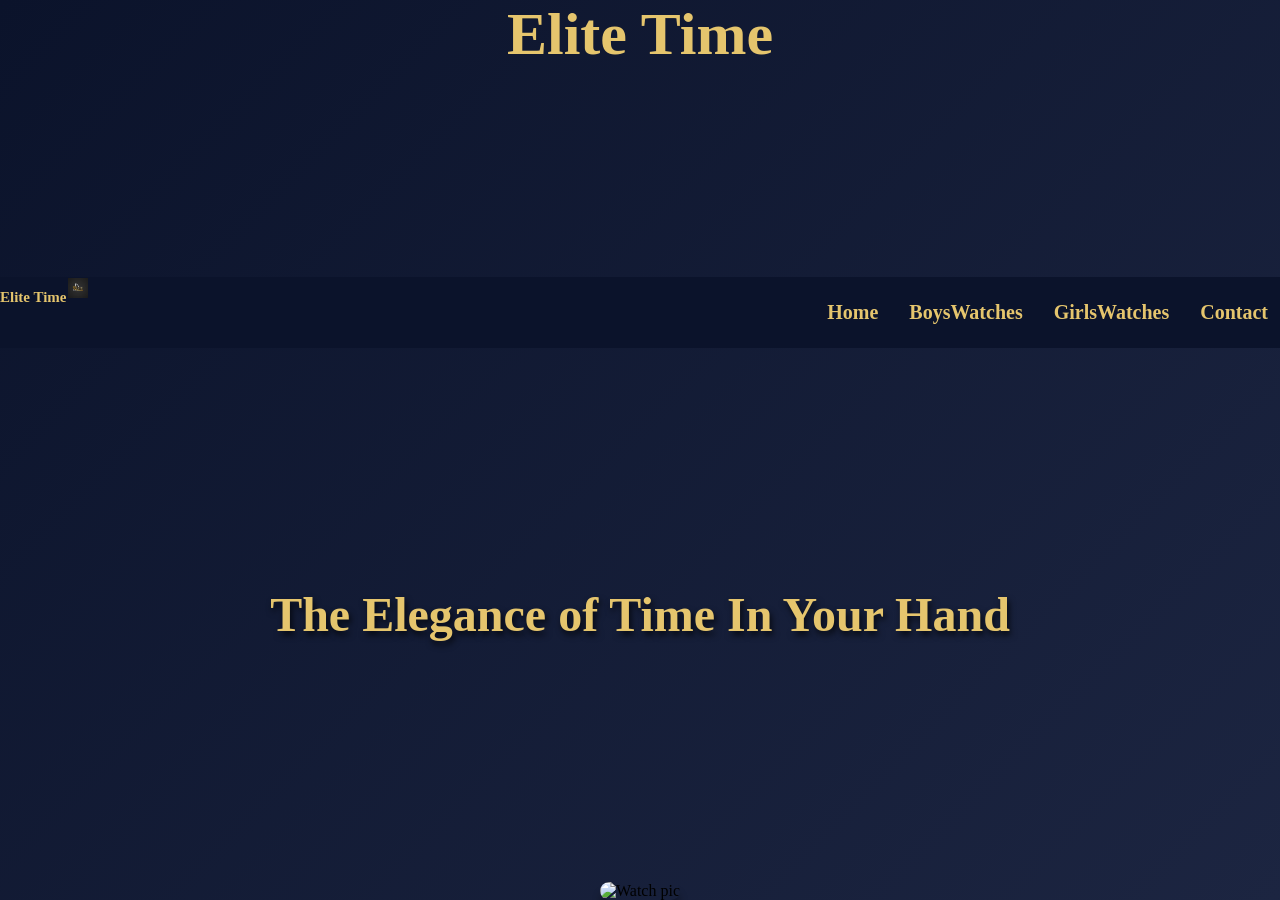
==== index.html @ 12c21394 "change in media" ====
<!DOCTYPE html>
<html lang="en">

<head>
    <meta charset="UTF-8">
    <meta name="viewport" content="width=device-width, initial-scale=1.0">
    <title>Elite Time</title>
    <style>
        body {
            /* overflow: hidden; */
            margin: 0;
            padding: 0;

        }


        .Hero-section {
            width: 100%;
            background: linear-gradient(135deg, #0b132b 0%, #1c2541 100%);
            display: flex;
            flex-direction: column;
            align-items: center;
            justify-content: space-between;
            min-height: 100vh;
        }

        .logo {
            font-size: 60px;
            font-weight: bold;
            color: #e5c56d;
        }

        .image-con img {
            width: 100%;
            max-width: 500px;
            border-radius: 15px;
            box-shadow: 0 10px 8px rgba(0, 0, 0, 0.3);
        }

        .nav-menu ul {

            border-radius: 10px;
            display: flex;
            flex-direction: row;
            list-style: none;
            gap: 7px;
            padding-left: 0;
        }

        .nav-menu ul li a {
            display: inline-block;
            padding: 8px 12px;

            color: #e5c56d;

            text-decoration: none;
            font-weight: bold;
            font-size: 20px;

            transition: all 0.3s ease;
        }

        .nav-menu ul li a:hover {
            background-color: #e5c56d;
            color: #0b132b;
            box-shadow: 0 6px 15px rgba(229, 197, 109, 0.4);
            border-radius: 12px;
        }

        .header-nav {
            width: 100%;
            background-color: #0b132b;
            display: flex;
            justify-content: center;
            padding: 0;
        }

        .header-nav img {
            width: 20px;
            height: 20px;
            margin: 1px;
        }

        .nav-menu {

            margin-left: auto
        }

        h2 {
            color: #e5c56d;
            font-size: 15px;
        }

        .hero-text h1 {
            font-size: 48px;
            font-weight: bold;
            text-shadow: 2px 4px 6px rgba(0, 0, 0, 0.7);
            color: #e5c56d !important;
        }

        @media (max-width: 768px) {

            .nav-menu ul li a {
                display: flex;
                flex-direction: column;
                align-items: center;
                padding: 10px 0;
                font-size: 10px;
                text-align: center;
                margin: 0 10px;
                width: 80%;
            
            }

            .hero-image-con img {
                width: 100%;
            }

            .Hero-section {
                flex-direction: column;
                text-align: center;
                gap: 30px;

                .hero-section h1 {
                    font-size: 32px;
                }
            }
        }
    </style>
</head>

<body>
    <div class="Hero-section">

        <div class="logo">
            Elite Time
        </div>
        <div class="header-nav">
            <h2>Elite Time</h2>
            <img src="img.png.jpg" alt="Elite logo">
            <diV class="nav-menu nav-links">
                <ul>
                    <li> <a href="#">Home</a></li>
                    <li><a href="#">BoysWatches</a></li>
                    <li><a href="#">GirlsWatches</a></li>
                    <li><a href="#">Contact</a></li>
                </ul>
            </diV>
        </div>
        <div class="hero-text">
            <h1>The Elegance of Time In Your Hand</h1>
        </div>
        <div class="image-con">
            <img src="https://images.pexels.com/photos/10343908/pexels-photo-10343908.jpeg" alt="Watch pic">
        </div>
    </div>

</body>

</html>
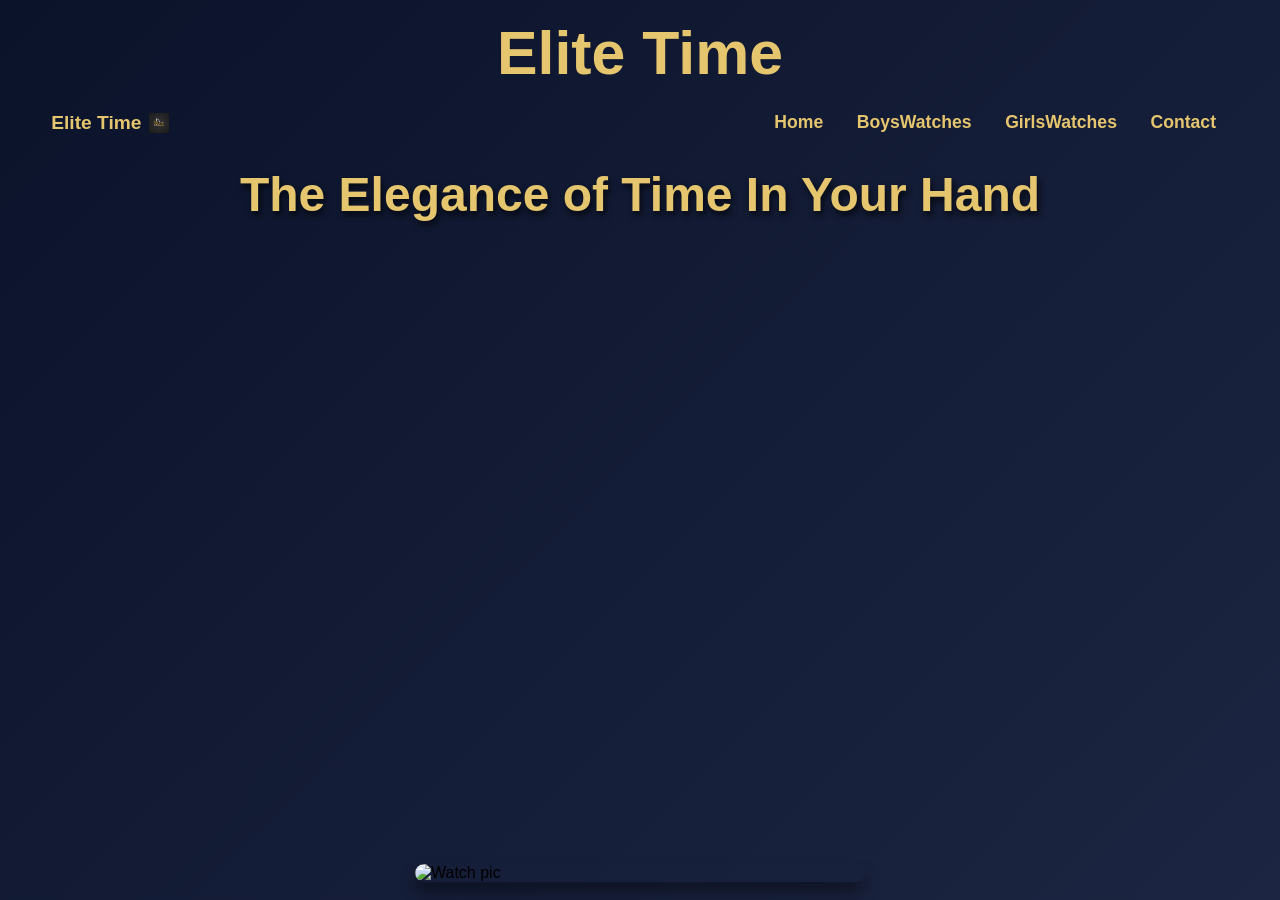
==== commit aeda02d4: "big change" ====
--- a/index.html
+++ b/index.html
@@ -6,124 +6,135 @@
     <meta name="viewport" content="width=device-width, initial-scale=1.0">
     <title>Elite Time</title>
     <style>
+        * {
+            box-sizing: border-box;
+        }
+
         body {
-            /* overflow: hidden; */
             margin: 0;
             padding: 0;
-
+            font-family: Arial, sans-serif;
+            background-color: #0b132b;
         }
-
 
         .Hero-section {
             width: 100%;
+            min-height: 100vh;
             background: linear-gradient(135deg, #0b132b 0%, #1c2541 100%);
             display: flex;
             flex-direction: column;
             align-items: center;
             justify-content: space-between;
-            min-height: 100vh;
+            padding: 2vh 4vw;
+            box-sizing: border-box;
         }
 
         .logo {
-            font-size: 60px;
+            font-size: clamp(2rem, 6vw, 3.8rem);
             font-weight: bold;
             color: #e5c56d;
+            text-align: center;
+            margin-bottom: 1vh;
         }
 
-        .image-con img {
+        .header-nav {
             width: 100%;
-            max-width: 500px;
-            border-radius: 15px;
-            box-shadow: 0 10px 8px rgba(0, 0, 0, 0.3);
+            max-width: 1200px;
+            background-color: transparent;
+            display: flex;
+            align-items: center;
+            justify-content: space-between;
+            flex-wrap: wrap;
+            gap: 10px;
+            padding: 1vh 0;
+        }
+
+        .header-nav-left {
+            display: flex;
+            align-items: center;
+            gap: 8px;
+        }
+
+        .header-nav h2 {
+            color: #e5c56d;
+            font-size: clamp(1rem, 3vw, 1.2rem);
+            margin: 0;
+        }
+
+        .header-nav img {
+            width: 20px;
+            height: 20px;
         }
 
         .nav-menu ul {
-
-            border-radius: 10px;
             display: flex;
             flex-direction: row;
+            flex-wrap: wrap;
             list-style: none;
-            gap: 7px;
-            padding-left: 0;
+            gap: 0.5rem;
+            padding: 0;
+            margin: 0;
+            justify-content: center;
         }
 
         .nav-menu ul li a {
             display: inline-block;
-            padding: 8px 12px;
-
+            padding: 0.4rem 0.8rem;
             color: #e5c56d;
-
             text-decoration: none;
             font-weight: bold;
-            font-size: 20px;
-
+            font-size: clamp(0.75rem, 2vw, 1.1rem);
             transition: all 0.3s ease;
+            white-space: nowrap;
         }
 
         .nav-menu ul li a:hover {
             background-color: #e5c56d;
             color: #0b132b;
-            box-shadow: 0 6px 15px rgba(229, 197, 109, 0.4);
-            border-radius: 12px;
+            box-shadow: 0 4px 12px rgba(229, 197, 109, 0.4);
+            border-radius: 8px;
         }
 
-        .header-nav {
-            width: 100%;
-            background-color: #0b132b;
-            display: flex;
-            justify-content: center;
-            padding: 0;
-        }
-
-        .header-nav img {
-            width: 20px;
-            height: 20px;
-            margin: 1px;
-        }
-
-        .nav-menu {
-
-            margin-left: auto
-        }
-
-        h2 {
-            color: #e5c56d;
-            font-size: 15px;
+        .hero-text {
+            text-align: center;
+            margin: 2vh 0;
         }
 
         .hero-text h1 {
-            font-size: 48px;
+            font-size: clamp(1.4rem, 4.5vw, 3rem);
             font-weight: bold;
             text-shadow: 2px 4px 6px rgba(0, 0, 0, 0.7);
             color: #e5c56d !important;
+            margin: 0;
+            padding: 0 2vw;
         }
 
-        @media (max-width: 768px) {
+        .image-con {
+            width: 100%;
+            display: flex;
+            justify-content: center;
+            margin-top: auto;
+        }
 
-            .nav-menu ul li a {
-                display: flex;
+        .image-con img {
+            width: 85vw;
+            max-width: 450px;
+            height: auto;
+            max-height: 40vh;
+            object-fit: cover;
+            border-radius: 15px;
+            box-shadow: 0 10px 15px rgba(0, 0, 0, 0.4);
+        }
+
+        /* Mobile Optimization */
+        @media (max-width: 600px) {
+            .header-nav {
+                justify-content: center;
                 flex-direction: column;
-                align-items: center;
-                padding: 10px 0;
-                font-size: 10px;
-                text-align: center;
-                margin: 0 10px;
-                width: 80%;
-            
             }
 
-            .hero-image-con img {
-                width: 100%;
-            }
-
-            .Hero-section {
-                flex-direction: column;
-                text-align: center;
-                gap: 30px;
-
-                .hero-section h1 {
-                    font-size: 32px;
-                }
+            .nav-menu {
+                margin: 0 auto;
             }
         }
     </style>
@@ -135,26 +146,31 @@
         <div class="logo">
             Elite Time
         </div>
+
         <div class="header-nav">
-            <h2>Elite Time</h2>
-            <img src="img.png.jpg" alt="Elite logo">
-            <diV class="nav-menu nav-links">
+            <div class="header-nav-left">
+                <h2>Elite Time</h2>
+                <img src="img.png.jpg" alt="Elite logo">
+            </div>
+            <div class="nav-menu nav-links">
                 <ul>
-                    <li> <a href="#">Home</a></li>
+                    <li><a href="#">Home</a></li>
                     <li><a href="#">BoysWatches</a></li>
                     <li><a href="#">GirlsWatches</a></li>
                     <li><a href="#">Contact</a></li>
                 </ul>
-            </diV>
+            </div>
         </div>
+
         <div class="hero-text">
             <h1>The Elegance of Time In Your Hand</h1>
         </div>
+
         <div class="image-con">
             <img src="https://images.pexels.com/photos/10343908/pexels-photo-10343908.jpeg" alt="Watch pic">
         </div>
+
     </div>
-
 </body>
 
 </html>
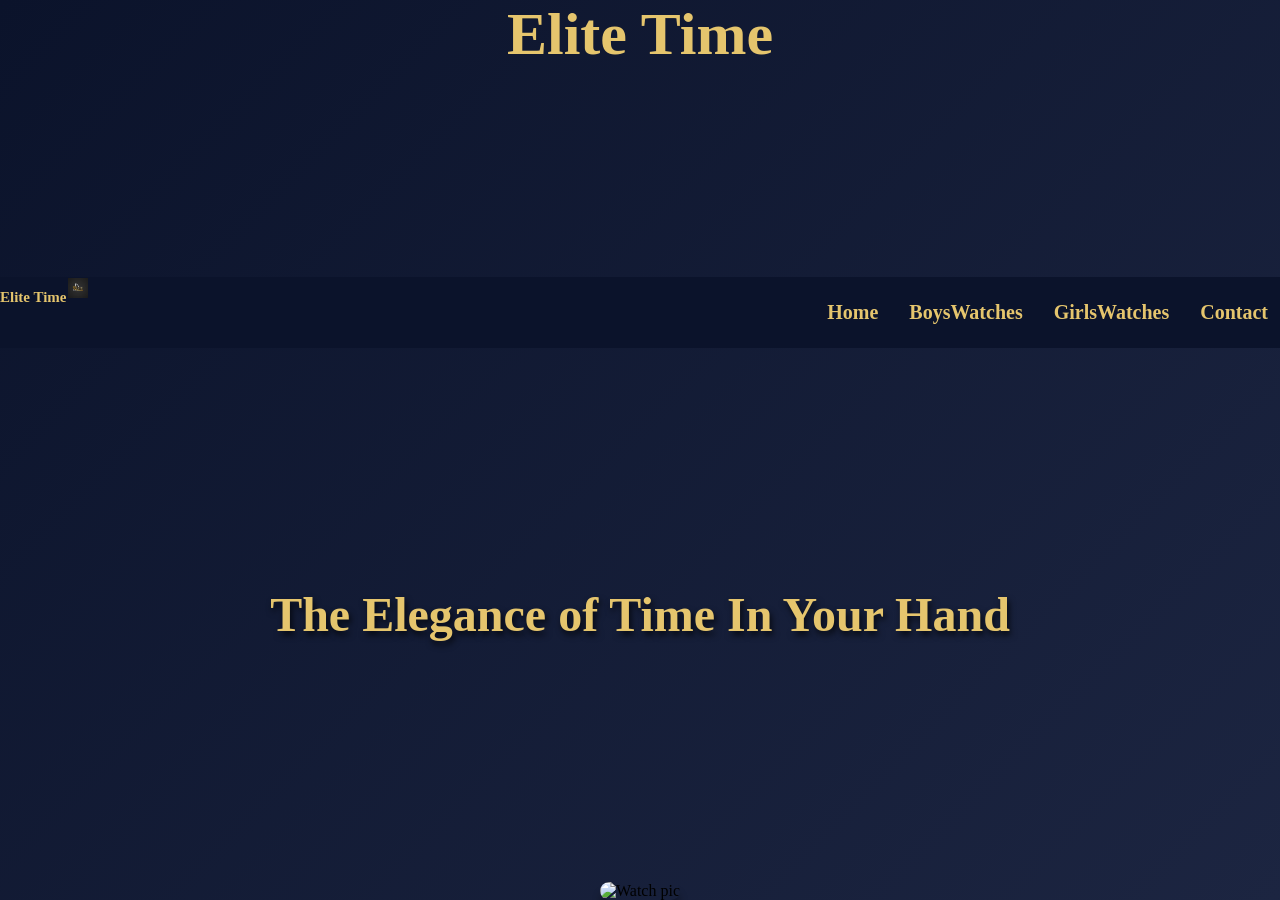
==== commit fc84332d: "again to my code" ====
--- a/index.html
+++ b/index.html
@@ -6,135 +6,130 @@
     <meta name="viewport" content="width=device-width, initial-scale=1.0">
     <title>Elite Time</title>
     <style>
-        * {
-            box-sizing: border-box;
+        body {
+            /* overflow: hidden; */
+            margin: 0;
+            padding: 0;
+
         }
 
-        body {
-            margin: 0;
-            padding: 0;
-            font-family: Arial, sans-serif;
-            background-color: #0b132b;
-        }
 
         .Hero-section {
             width: 100%;
-            min-height: 100vh;
             background: linear-gradient(135deg, #0b132b 0%, #1c2541 100%);
             display: flex;
             flex-direction: column;
             align-items: center;
             justify-content: space-between;
-            padding: 2vh 4vw;
-            box-sizing: border-box;
+            min-height: 100vh;
         }
 
         .logo {
-            font-size: clamp(2rem, 6vw, 3.8rem);
+            font-size: 60px;
             font-weight: bold;
             color: #e5c56d;
-            text-align: center;
-            margin-bottom: 1vh;
+        }
+
+        .image-con img {
+            width: 100%;
+            max-width: 500px;
+            border-radius: 15px;
+            box-shadow: 0 10px 8px rgba(0, 0, 0, 0.3);
+        }
+
+        .nav-menu ul {
+
+            border-radius: 10px;
+            display: flex;
+            flex-direction: row;
+            list-style: none;
+            gap: 7px;
+            padding-left: 0;
+        }
+
+        .nav-menu ul li a {
+            display: inline-block;
+            padding: 8px 12px;
+
+            color: #e5c56d;
+
+            text-decoration: none;
+            font-weight: bold;
+            font-size: 20px;
+
+            transition: all 0.3s ease;
+        }
+
+        .nav-menu ul li a:hover {
+            background-color: #e5c56d;
+            color: #0b132b;
+            box-shadow: 0 6px 15px rgba(229, 197, 109, 0.4);
+            border-radius: 12px;
         }
 
         .header-nav {
             width: 100%;
-            max-width: 1200px;
-            background-color: transparent;
+            background-color: #0b132b;
             display: flex;
-            align-items: center;
-            justify-content: space-between;
-            flex-wrap: wrap;
-            gap: 10px;
-            padding: 1vh 0;
-        }
-
-        .header-nav-left {
-            display: flex;
-            align-items: center;
-            gap: 8px;
-        }
-
-        .header-nav h2 {
-            color: #e5c56d;
-            font-size: clamp(1rem, 3vw, 1.2rem);
-            margin: 0;
+            justify-content: center;
+            padding: 0;
         }
 
         .header-nav img {
             width: 20px;
             height: 20px;
+            margin: 1px;
         }
 
-        .nav-menu ul {
-            display: flex;
-            flex-direction: row;
-            flex-wrap: wrap;
-            list-style: none;
-            gap: 0.5rem;
-            padding: 0;
-            margin: 0;
-            justify-content: center;
+        .nav-menu {
+
+            margin-left: auto
         }
 
-        .nav-menu ul li a {
-            display: inline-block;
-            padding: 0.4rem 0.8rem;
+        h2 {
             color: #e5c56d;
-            text-decoration: none;
-            font-weight: bold;
-            font-size: clamp(0.75rem, 2vw, 1.1rem);
-            transition: all 0.3s ease;
-            white-space: nowrap;
-        }
-
-        .nav-menu ul li a:hover {
-            background-color: #e5c56d;
-            color: #0b132b;
-            box-shadow: 0 4px 12px rgba(229, 197, 109, 0.4);
-            border-radius: 8px;
-        }
-
-        .hero-text {
-            text-align: center;
-            margin: 2vh 0;
+            font-size: 15px;
         }
 
         .hero-text h1 {
-            font-size: clamp(1.4rem, 4.5vw, 3rem);
+            font-size: 48px;
             font-weight: bold;
             text-shadow: 2px 4px 6px rgba(0, 0, 0, 0.7);
             color: #e5c56d !important;
-            margin: 0;
-            padding: 0 2vw;
         }
 
-        .image-con {
-            width: 100%;
-            display: flex;
-            justify-content: center;
-            margin-top: auto;
-        }
-
-        .image-con img {
-            width: 85vw;
-            max-width: 450px;
-            height: auto;
-            max-height: 40vh;
-            object-fit: cover;
-            border-radius: 15px;
-            box-shadow: 0 10px 15px rgba(0, 0, 0, 0.4);
-        }
-
-        /* Mobile Optimization */
-        @media (max-width: 600px) {
-            .header-nav {
-                justify-content: center;
-                flex-direction: column;
+        @media (max-width: 768px) {
+            .hero-text h1 {
+                font-size: 2.5rem;
+                margin-top: -233px;
             }
 
-            .nav-menu {
-                margin: 0 auto;
+            .nav-menu ul li a {
+                display: flex;
+                flex-direction: column;
+                align-items: center;
+                padding: 5px 0;
+                font-size: 10px;
+                text-align: center;
+                margin: 0 8px;
+                width: 75%;
+            
+            }
+
+            .hero-image-con img {
+                width: 100%;
+            }
+
+            .Hero-section {
+                flex-direction: column;
+                text-align: center;
+                gap: 30px;
+
+                .logo {
+                    font-size: 38px;
+                    margin-bottom: -225px;
+
+                }
             }
         }
     </style>
@@ -146,31 +141,26 @@
         <div class="logo">
             Elite Time
         </div>
-
         <div class="header-nav">
-            <div class="header-nav-left">
-                <h2>Elite Time</h2>
-                <img src="img.png.jpg" alt="Elite logo">
-            </div>
-            <div class="nav-menu nav-links">
+            <h2>Elite Time</h2>
+            <img src="img.png.jpg" alt="Elite logo">
+            <diV class="nav-menu nav-links">
                 <ul>
-                    <li><a href="#">Home</a></li>
+                    <li> <a href="#">Home</a></li>
                     <li><a href="#">BoysWatches</a></li>
                     <li><a href="#">GirlsWatches</a></li>
                     <li><a href="#">Contact</a></li>
                 </ul>
-            </div>
+            </diV>
         </div>
-
         <div class="hero-text">
             <h1>The Elegance of Time In Your Hand</h1>
         </div>
-
         <div class="image-con">
             <img src="https://images.pexels.com/photos/10343908/pexels-photo-10343908.jpeg" alt="Watch pic">
         </div>
+    </div>
 
-    </div>
 </body>
 
 </html>
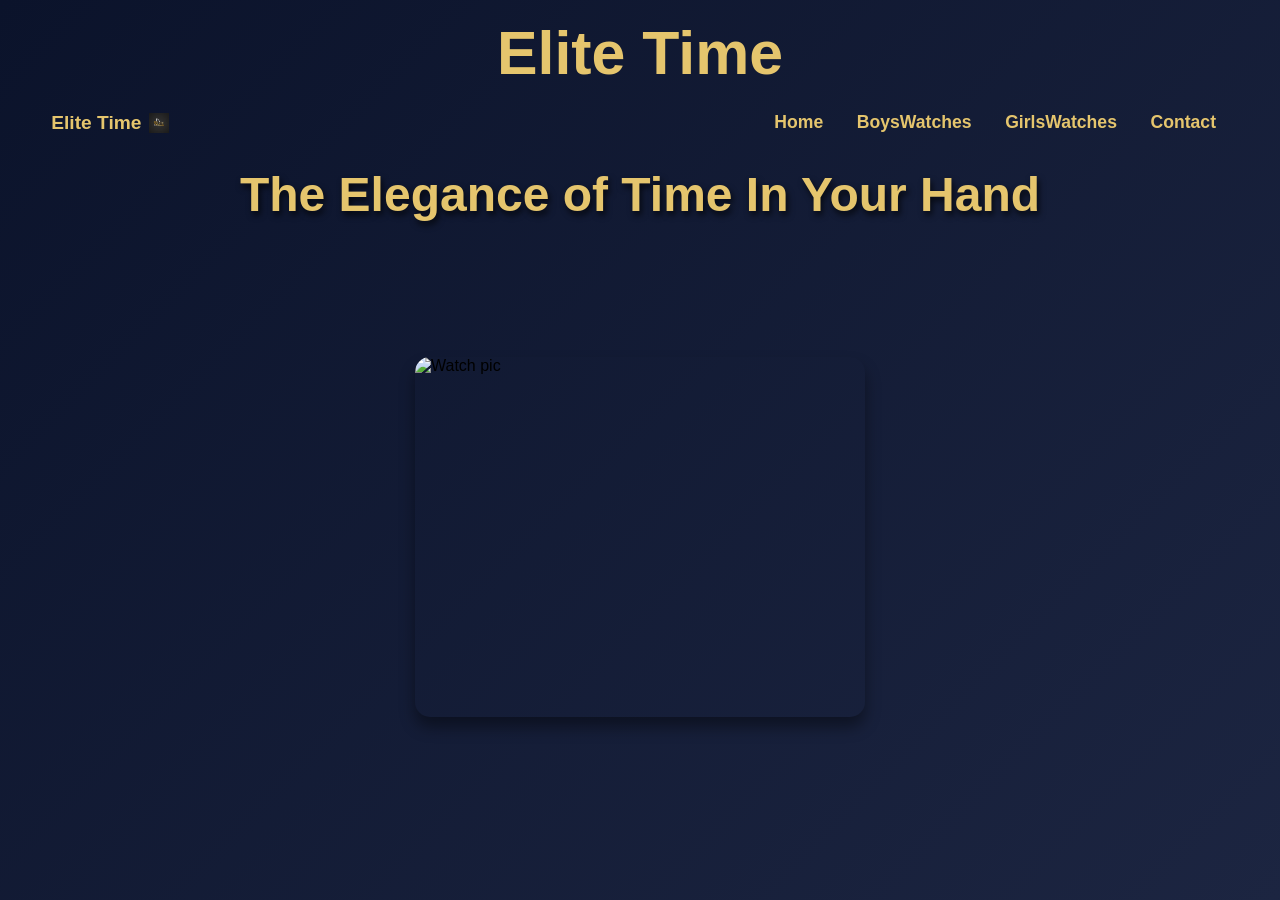
==== commit 3c9446e0: "new change" ====
--- a/index.html
+++ b/index.html
@@ -6,130 +6,137 @@
     <meta name="viewport" content="width=device-width, initial-scale=1.0">
     <title>Elite Time</title>
     <style>
+        * {
+            box-sizing: border-box;
+        }
+
         body {
-            /* overflow: hidden; */
             margin: 0;
             padding: 0;
-
+            font-family: Arial, sans-serif;
+            background-color: #0b132b;
         }
-
 
         .Hero-section {
             width: 100%;
+            min-height: 100vh;
             background: linear-gradient(135deg, #0b132b 0%, #1c2541 100%);
             display: flex;
             flex-direction: column;
             align-items: center;
             justify-content: space-between;
-            min-height: 100vh;
+            padding: 2vh 4vw;
+            box-sizing: border-box;
         }
 
         .logo {
-            font-size: 60px;
+            font-size: clamp(2rem, 6vw, 3.8rem);
             font-weight: bold;
             color: #e5c56d;
+            text-align: center;
+            margin-bottom: 1vh;
         }
 
-        .image-con img {
+        .header-nav {
             width: 100%;
-            max-width: 500px;
-            border-radius: 15px;
-            box-shadow: 0 10px 8px rgba(0, 0, 0, 0.3);
+            max-width: 1200px;
+            background-color: transparent;
+            display: flex;
+            align-items: center;
+            justify-content: space-between;
+            flex-wrap: wrap;
+            gap: 10px;
+            padding: 1vh 0;
+        }
+
+        .header-nav-left {
+            display: flex;
+            align-items: center;
+            gap: 8px;
+        }
+
+        .header-nav h2 {
+            color: #e5c56d;
+            font-size: clamp(1rem, 3vw, 1.2rem);
+            margin: 0;
+        }
+
+        .header-nav img {
+            width: 20px;
+            height: 20px;
         }
 
         .nav-menu ul {
-
-            border-radius: 10px;
             display: flex;
             flex-direction: row;
+            flex-wrap: wrap;
             list-style: none;
-            gap: 7px;
-            padding-left: 0;
+            gap: 0.5rem;
+            padding: 0;
+            margin: 0;
+            justify-content: center;
         }
 
         .nav-menu ul li a {
             display: inline-block;
-            padding: 8px 12px;
-
+            padding: 0.4rem 0.8rem;
             color: #e5c56d;
-
             text-decoration: none;
             font-weight: bold;
-            font-size: 20px;
-
+            font-size: clamp(0.75rem, 2vw, 1.1rem);
             transition: all 0.3s ease;
+            white-space: nowrap;
         }
 
         .nav-menu ul li a:hover {
             background-color: #e5c56d;
             color: #0b132b;
-            box-shadow: 0 6px 15px rgba(229, 197, 109, 0.4);
-            border-radius: 12px;
+            box-shadow: 0 4px 12px rgba(229, 197, 109, 0.4);
+            border-radius: 8px;
         }
 
-        .header-nav {
-            width: 100%;
-            background-color: #0b132b;
-            display: flex;
-            justify-content: center;
-            padding: 0;
-        }
-
-        .header-nav img {
-            width: 20px;
-            height: 20px;
-            margin: 1px;
-        }
-
-        .nav-menu {
-
-            margin-left: auto
-        }
-
-        h2 {
-            color: #e5c56d;
-            font-size: 15px;
+        .hero-text {
+            text-align: center;
+            margin: 2vh 0;
         }
 
         .hero-text h1 {
-            font-size: 48px;
+            font-size: clamp(1.4rem, 4.5vw, 3rem);
             font-weight: bold;
             text-shadow: 2px 4px 6px rgba(0, 0, 0, 0.7);
             color: #e5c56d !important;
+            margin: 0;
+            padding: 0 2vw;
         }
 
-        @media (max-width: 768px) {
-            .hero-text h1 {
-                font-size: 2.5rem;
-                margin-top: -233px;
+        .image-con {
+            width: 100%;
+            display: flex;
+            justify-content: center;
+            margin-top: auto;
+        }
+
+        .image-con img {
+            width: 85vw;
+            max-width: 450px;
+            height: auto;
+            max-height: 40vh;
+            object-fit: cover;
+            border-radius: 15px;
+            box-shadow: 0 10px 15px rgba(0, 0, 0, 0.4);
+            margin-top: -525px;
+        }
+
+        /* Mobile Optimization */
+        @media (max-width: 600px) {
+            .header-nav {
+                justify-content: center;
+                flex-direction: row;
+                flex-wrap: nowrap;
             }
 
-            .nav-menu ul li a {
-                display: flex;
-                flex-direction: column;
-                align-items: center;
-                padding: 5px 0;
-                font-size: 10px;
-                text-align: center;
-                margin: 0 8px;
-                width: 75%;
-            
-            }
-
-            .hero-image-con img {
-                width: 100%;
-            }
-
-            .Hero-section {
-                flex-direction: column;
-                text-align: center;
-                gap: 30px;
-
-                .logo {
-                    font-size: 38px;
-                    margin-bottom: -225px;
-
-                }
+            .nav-menu {
+                margin: 0 auto;
             }
         }
     </style>
@@ -141,26 +148,31 @@
         <div class="logo">
             Elite Time
         </div>
+
         <div class="header-nav">
-            <h2>Elite Time</h2>
-            <img src="img.png.jpg" alt="Elite logo">
-            <diV class="nav-menu nav-links">
+            <div class="header-nav-left">
+                <h2>Elite Time</h2>
+                <img src="img.png.jpg" alt="Elite logo">
+            </div>
+            <div class="nav-menu nav-links">
                 <ul>
-                    <li> <a href="#">Home</a></li>
+                    <li><a href="#">Home</a></li>
                     <li><a href="#">BoysWatches</a></li>
                     <li><a href="#">GirlsWatches</a></li>
                     <li><a href="#">Contact</a></li>
                 </ul>
-            </diV>
+            </div>
         </div>
+
         <div class="hero-text">
             <h1>The Elegance of Time In Your Hand</h1>
         </div>
+
         <div class="image-con">
             <img src="https://images.pexels.com/photos/10343908/pexels-photo-10343908.jpeg" alt="Watch pic">
         </div>
+
     </div>
-
 </body>
 
 </html>
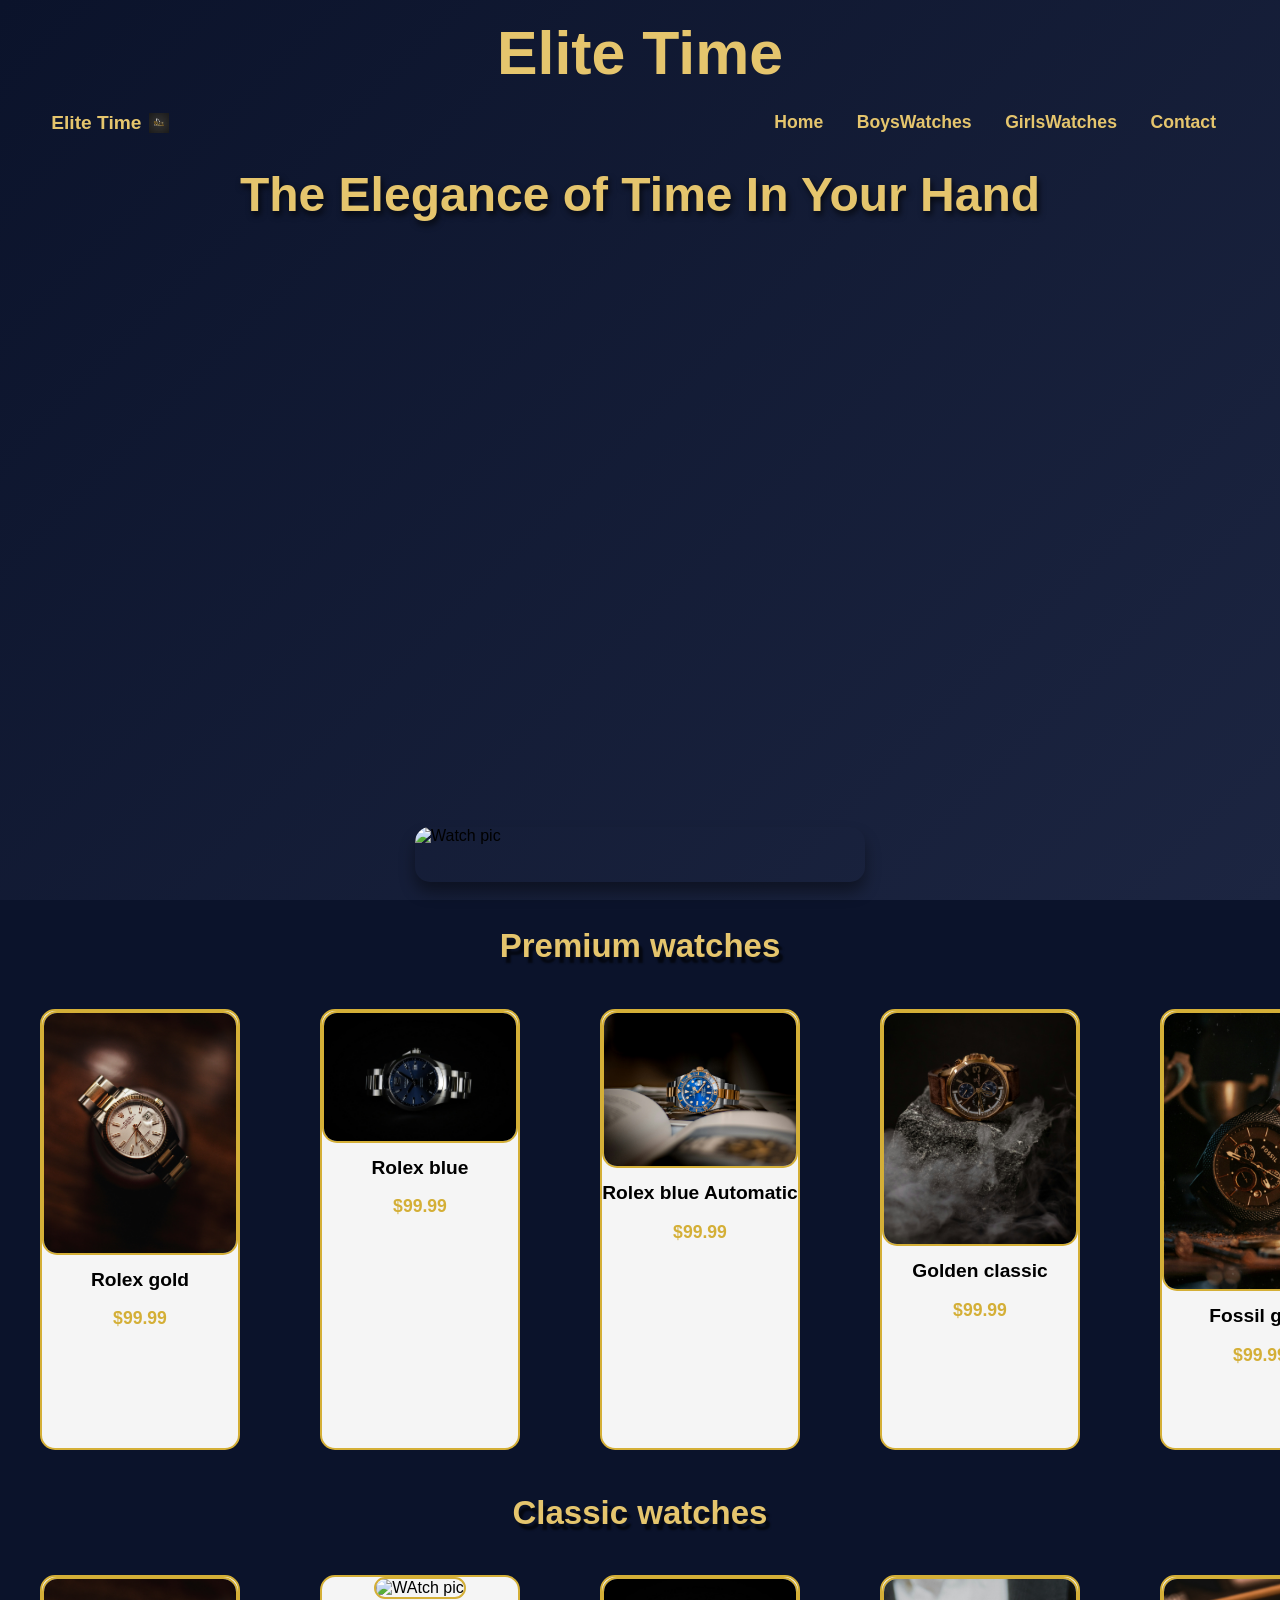
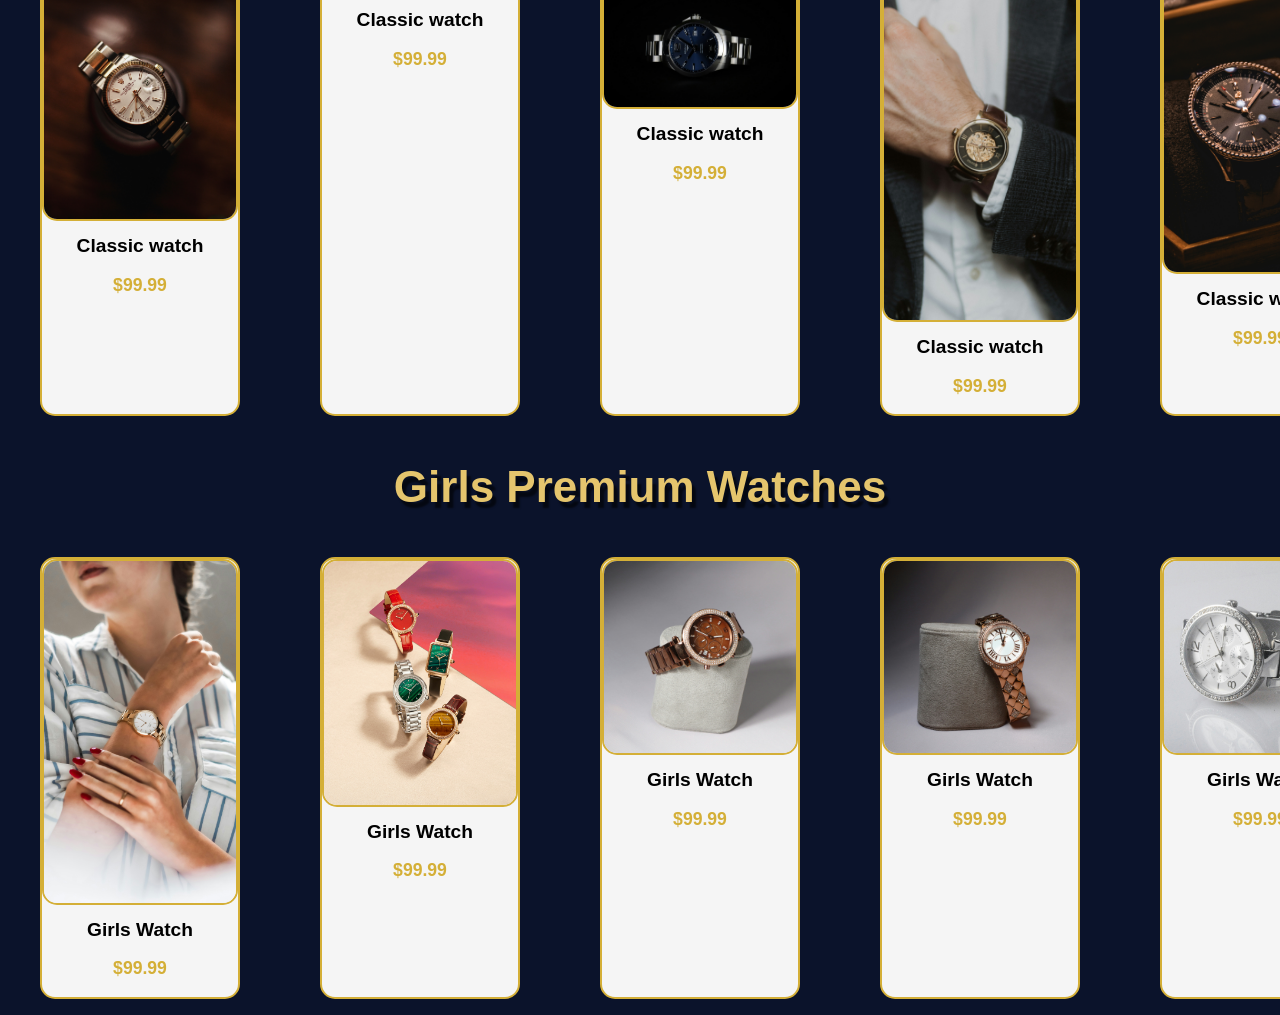
==== commit f8acbdec: "New feature" ====
--- a/index.html
+++ b/index.html
@@ -124,7 +124,91 @@
             object-fit: cover;
             border-radius: 15px;
             box-shadow: 0 10px 15px rgba(0, 0, 0, 0.4);
-            margin-top: -525px;
+            margin-top: -55px;
+        }
+
+        .section-title {
+            text-align: center;
+            color: #e5c56d;
+            font-size: 22px;
+            text-shadow: 4px 6px 2px rgba(0, 0, 0, 0.6);
+            font-weight: bold;
+        }
+
+        .watches-grides img {
+            width: 450px;
+            height: 300px;
+            border: 2px solid #d4af37;
+            border-radius: 15px;
+        }
+
+        .watches-grides {
+            display: flex;
+            overflow-x: auto;
+        }
+
+        .section {
+            text-align: center;
+            color: #e5c56d;
+            font-size: 22px;
+            text-shadow: 4px 6px 2px rgba(0, 0, 0, 0.6);
+            font-weight: bold;
+        }
+
+        .watches-grides2 img {
+            width: 450px;
+            height: 300px;
+            border: 2px solid #d4af37;
+            border-radius: 15px;
+        }
+
+        .watches-grides2 {
+            display: flex;
+            overflow-x: auto;
+        }
+
+        .sectiong {
+            text-align: center;
+            color: #e5c56d;
+            font-size: 22px;
+            text-shadow: 4px 6px 2px rgba(0, 0, 0, 0.6);
+            font-weight: bold;
+
+        }
+
+        .watches-grides3 img {
+            width: 450px;
+            height: 300px;
+            border: 2px solid #d4af37;
+            border-radius: 15px;
+
+        }
+
+        .watches-grides3 {
+            display: flex;
+            overflow-x: auto;
+        }
+        .watch-item{
+            flex: 0 0 auto;
+            width: 200px;
+            border: 2px solid #d4af37;
+            border-radius: 15px;
+            background-color: whitesmoke;
+            text-align: center;
+        }
+        .watch-item img {
+            width: 100%;
+            height: auto;
+            border-radius: 15px;
+        }
+        .watch-item figcaption h3 {
+            margin: 10px 0 5px;
+            font-size: 1.2rem;
+        }
+        .watch-item .price {
+            font-weight: bold;
+            color: #d4af37;
+            font-size: 1.1rem;
         }
 
         /* Mobile Optimization */
@@ -156,10 +240,10 @@
             </div>
             <div class="nav-menu nav-links">
                 <ul>
-                    <li><a href="#">Home</a></li>
+                    <li><a href="index.html">Home</a></li>
                     <li><a href="#">BoysWatches</a></li>
                     <li><a href="#">GirlsWatches</a></li>
-                    <li><a href="#">Contact</a></li>
+                    <li><a href="contact.html">Contact</a></li>
                 </ul>
             </div>
         </div>
@@ -173,6 +257,204 @@
         </div>
 
     </div>
+    <div class="section-title">
+        <h2>Premium watches </h2>
+    </div>
+    <div class="watches-grides">
+        <figure class="watch-item">
+            <img src="1 (2).jpg" alt="Watch pic">
+            <figcaption>
+                <h3>Rolex gold</h3>
+                <p class="price">$99.99</p>
+            </figcaption>
+        </figure>
+
+        <figure class="watch-item">
+            <img src="1 (3).jpg" alt="Watch pic">
+            <figcaption>
+                <h3>Rolex blue</h3>
+                <p class="price">$99.99</p>
+            </figcaption>
+        </figure>
+        <figure class="watch-item">
+            <img src="1 (4).jpg" alt="Watch pic">
+            <figcaption>
+                <h3>Rolex blue Automatic</h3>
+                <p class="price">$99.99</p>
+            </figcaption>
+        </figure>
+        <figure class="watch-item">
+            <img src="1 (6).jpg" alt="Watch pic">
+            <figcaption>
+                <h3> Golden classic</h3>
+                <p class="price">$99.99</p>
+            </figcaption>
+        </figure>
+        <figure class="watch-item">
+            <img src="1 (1).jpg" alt="Watch pic">
+            <figcaption>
+                <h3>Fossil gold</h3>
+                <p class="price">$99.99</p>
+            </figcaption>
+        </figure>
+        <figure class="watch-item">
+            <img src="1 (7).jpg" alt="Watch pic">
+            <figcaption>
+                <h3>Rolex gold</h3>
+                <p class="price">$99.99</p>
+            </figcaption>
+        </figure>
+        <figure class="watch-item">
+            <img src="1 (8).jpg" alt="Watch pic">
+            <figcaption>
+                <h3>Omega sliver</h3>
+                <p class="price">$99.99</p>
+            </figcaption>
+        </figure>
+        <figure class="watch-item">
+            <img src="1 (10).jpg" alt="Watch pic">
+            <figcaption>
+                <h3>Rolex gold</h3>
+                <p class="price">$99.99</p>
+            </figcaption>
+        </figure>
+    </div>
+    <div class="section">
+        <h2>Classic watches</h2>
+    </div>
+    <div class="watches-grides2">
+        <figure class="watch-item">
+            <img src="2 (1).jpg" alt="WAtch pic">
+
+            <figcaption>
+                <h3>Classic watch</h3>
+                <p class="price">$99.99</p>
+            </figcaption>
+        </figure>
+        <figure class="watch-item">
+            <img src="2 (2).jpg" alt="WAtch pic">
+
+            <figcaption>
+                <h3>Classic watch</h3>
+                <p class="price">$99.99</p>
+            </figcaption>
+        </figure>
+        <figure class="watch-item">
+            <img src="2 (3).jpg" alt="WAtch pic">
+            <figcaption>
+                <h3>Classic watch</h3>
+                <p class="price">$99.99</p>
+            </figcaption>
+        </figure>
+        <figure class="watch-item">
+            <img src="2 (8).jpg" alt="WAtch pic">
+
+            <figcaption>
+                <h3>Classic watch</h3>
+                <p class="price">$99.99</p>
+            </figcaption>
+        </figure>
+        <figure class="watch-item">
+            <img src="2 (12).jpg" alt="WAtch pic">
+
+            <figcaption>
+                <h3>Classic watch</h3>
+                <p class="price">$99.99</p>
+            </figcaption>
+        </figure>
+        <figure class="watch-item">
+            <img src="2 (14).jpg" alt="WAtch pic">
+            <figcaption>
+                <h3>Classic watch</h3>
+                <p class="price">$99.99</p>
+            </figcaption>
+        </figure>
+        <figure class="watch-item">
+            <img src="2 (15).jpg" alt="WAtch pic">
+
+            <figcaption>
+                <h3>Classic watch</h3>
+                <p class="price">$99.99</p>
+            </figcaption>
+        </figure>
+    </div>
+    <div class="sectiong">
+        <h1>Girls Premium Watches</h1>
+    </div>
+    <div class="watches-grides3">
+        <figure class="watch-item">
+            <img src="3 (2).jpg" alt="girls watch">
+
+            <figcaption>
+                <h3>Girls Watch</h3>
+                <p class="price">$99.99</p>
+            </figcaption>
+        </figure>
+        <figure class="watch-item">
+            <img src="3 (1).jpg" alt="girls watch">
+
+            <figcaption>
+                <h3>Girls Watch</h3>
+                <p class="price">$99.99</p>
+            </figcaption>
+        </figure>
+        <figure class="watch-item">
+            <img src="3 (4).jpg" alt="girls watch">
+
+            <figcaption>
+                <h3>Girls Watch</h3>
+                <p class="price">$99.99</p>
+            </figcaption>
+        </figure>
+        <figure class="watch-item">
+            <img src="3 (5).jpg" alt="girls watch">
+
+            <figcaption>
+                <h3>Girls Watch</h3>
+                <p class="price">$99.99</p>
+            </figcaption>
+        </figure>
+        <figure class="watch-item">
+            <img src="3 (3).jpg" alt="girls watch">
+
+            <figcaption>
+                <h3>Girls Watch</h3>
+                <p class="price">$99.99</p>
+            </figcaption>
+        </figure>
+        <figure class="watch-item">
+            <img src="3 (9).jpg" alt="girls watch">
+            <figcaption>
+                <h3>Girls Watch</h3>
+                <p class="price">$99.99</p>
+            </figcaption>
+        </figure>
+        <figure class="watch-item">
+            <img src="3 (8).jpg" alt="girls watch">
+
+            <figcaption>
+                <h3>Girls Watch</h3>
+                <p class="price">$99.99</p>
+            </figcaption>
+        </figure>
+        <figure class="watch-item">
+
+            <img src="3 (7).jpg" alt="girls watch">
+            <figcaption>
+                <h3>Girls Watch</h3>
+                <p class="price">$99.99</p>
+            </figcaption>
+        </figure>
+        <figure class="watch-item">
+            <img src="3 (6).jpg" alt="girls watch">
+
+            <figcaption>
+                <h3>Girls Watch</h3>
+                <p class="price">$99.99</p>
+            </figcaption>
+        </figure>
+
+    </div>
 </body>
 
 </html>
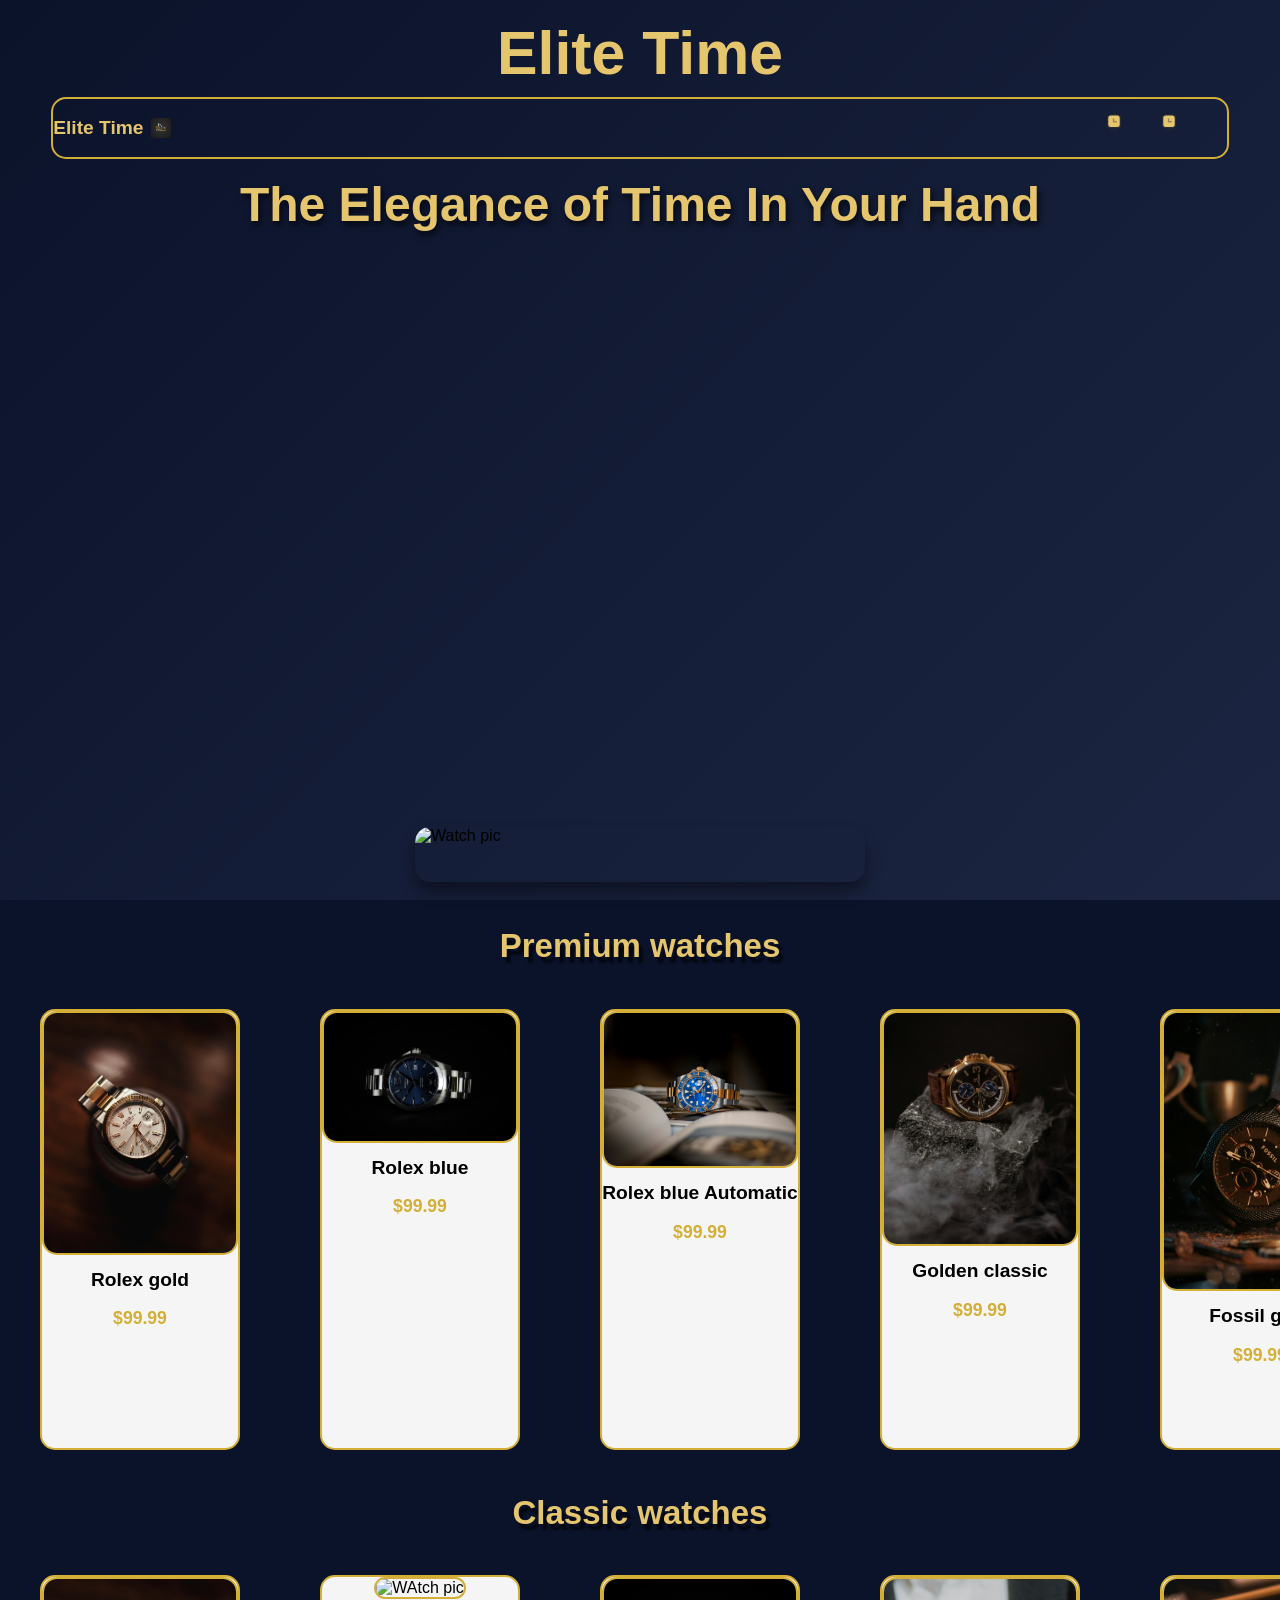
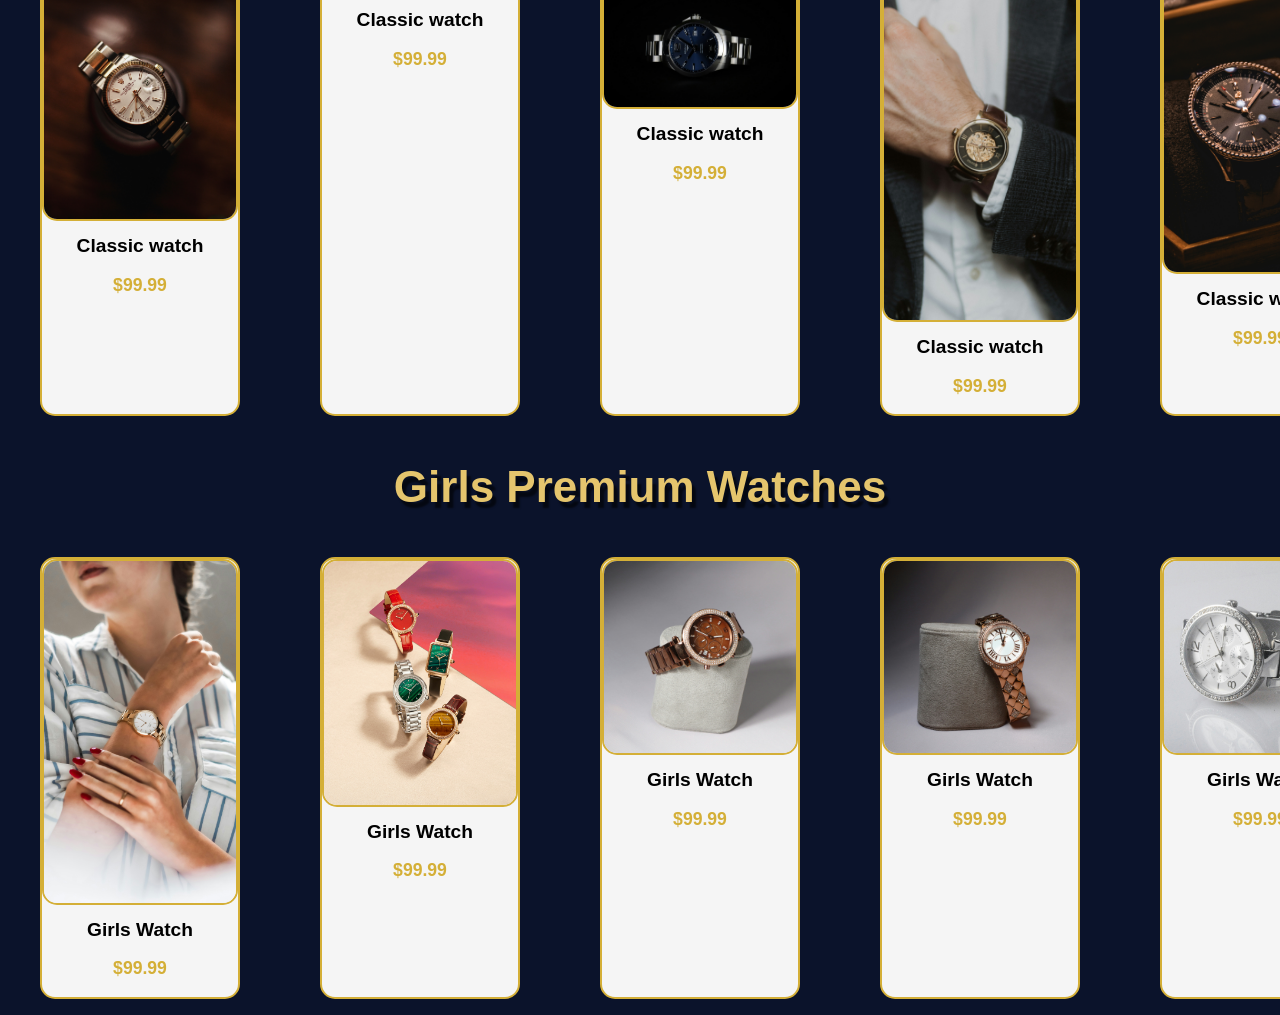
==== commit 2dd3256a: "new nav bar" ====
--- a/index.html
+++ b/index.html
@@ -5,6 +5,8 @@
     <meta charset="UTF-8">
     <meta name="viewport" content="width=device-width, initial-scale=1.0">
     <title>Elite Time</title>
+    <link rel="stylesheet" href="https://cdnjs.cloudflare.com/ajax/libs/font-awesome/7.3.1/css/all.min.css" integrity="sha512-QeR2VH+lsBE5LSAe1Q5EnTBbe7XTBubt8dG93Y7gidSgdMCr8nVqKcfKAMyN96SV8KDbZVTDXChatu5G2KQGzg==" crossorigin="anonymous" referrerpolicy="no-referrer" />
+
     <style>
         * {
             box-sizing: border-box;
@@ -44,9 +46,15 @@
             display: flex;
             align-items: center;
             justify-content: space-between;
-            flex-wrap: wrap;
+            flex-wrap: nowrap;
             gap: 10px;
             padding: 1vh 0;
+            
+            
+            width: 100%;
+            z-index: 1000;
+            border: 2px solid #d4af37;
+            border-radius: 15px;
         }
 
         .header-nav-left {
@@ -234,16 +242,28 @@
         </div>
 
         <div class="header-nav">
-            <div class="header-nav-left">
+           <div class="header-nav-left">
                 <h2>Elite Time</h2>
                 <img src="img.png.jpg" alt="Elite logo">
             </div>
             <div class="nav-menu nav-links">
                 <ul>
-                    <li><a href="index.html">Home</a></li>
-                    <li><a href="#">BoysWatches</a></li>
-                    <li><a href="#">GirlsWatches</a></li>
-                    <li><a href="contact.html">Contact</a></li>
+                    <li><a href="index.html"><i class="fa-solid fa-house"></i></a></li>
+                    <li><a href="#"><?xml version="1.0" encoding="utf-8"?><!-- Uploaded to: SVG Repo, www.svgrepo.com, Generator: SVG Repo Mixer Tools -->
+<svg width="22px" height="25x" viewBox="0 4 24 24" fill="currentcolor" xmlns="http://www.w3.org/2000/svg">
+<path d="M8.5 19H15.5C17.83 19 19 17.83 19 15.5V8.5C19 6.17 17.83 5 15.5 5H8.5C6.17 5 5 6.17 5 8.5V15.5C5 17.83 6.17 19 8.5 19Z" stroke="#292D32" stroke-width="1.5" stroke-miterlimit="10" stroke-linecap="round" stroke-linejoin="round"/>
+<path opacity="0.4" d="M16 2H8" stroke="#292D32" stroke-width="1.5" stroke-miterlimit="10" stroke-linecap="round" stroke-linejoin="round"/>
+<path opacity="0.4" d="M16 22H8" stroke="#292D32" stroke-width="1.5" stroke-miterlimit="10" stroke-linecap="round" stroke-linejoin="round"/>
+<path opacity="0.4" d="M11.5 9.5V12.5H14.5" stroke="#292D32" stroke-width="1.5" stroke-miterlimit="10" stroke-linecap="round" stroke-linejoin="round"/>
+</svg></i></a></li>
+                    <li><a href="#"><?xml version="1.0" encoding="utf-8"?><!-- Uploaded to: SVG Repo, www.svgrepo.com, Generator: SVG Repo Mixer Tools -->
+<svg width="22px" height="25x" viewBox="0 4 24 24" fill="currentcolor" xmlns="http://www.w3.org/2000/svg">
+<path d="M8.5 19H15.5C17.83 19 19 17.83 19 15.5V8.5C19 6.17 17.83 5 15.5 5H8.5C6.17 5 5 6.17 5 8.5V15.5C5 17.83 6.17 19 8.5 19Z" stroke="#292D32" stroke-width="1.5" stroke-miterlimit="10" stroke-linecap="round" stroke-linejoin="round"/>
+<path opacity="0.4" d="M16 2H8" stroke="#292D32" stroke-width="1.5" stroke-miterlimit="10" stroke-linecap="round" stroke-linejoin="round"/>
+<path opacity="0.4" d="M16 22H8" stroke="#292D32" stroke-width="1.5" stroke-miterlimit="10" stroke-linecap="round" stroke-linejoin="round"/>
+<path opacity="0.4" d="M11.5 9.5V12.5H14.5" stroke="#292D32" stroke-width="1.5" stroke-miterlimit="10" stroke-linecap="round" stroke-linejoin="round"/>
+</svg></a></li>
+             <li><a href="contact.html"><i class="fa-solid fa-phone"></i></a></li>
                 </ul>
             </div>
         </div>
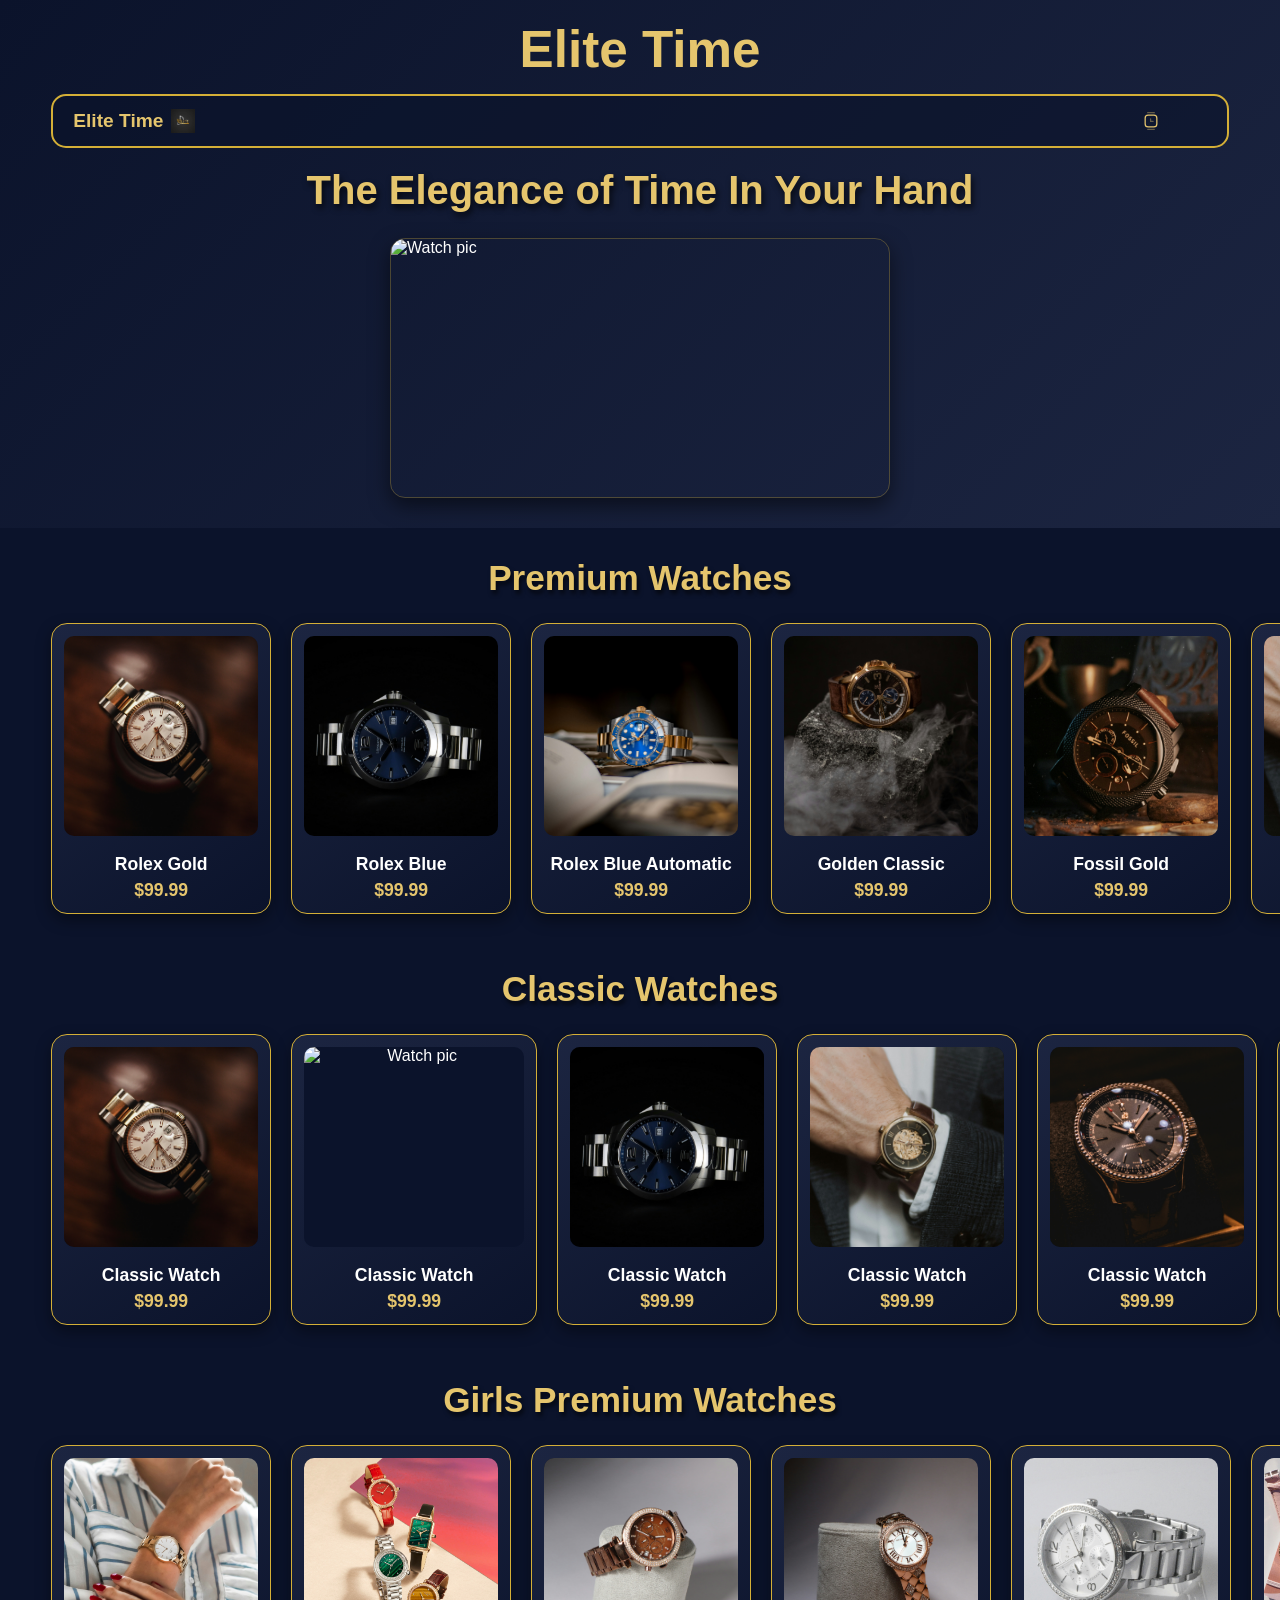
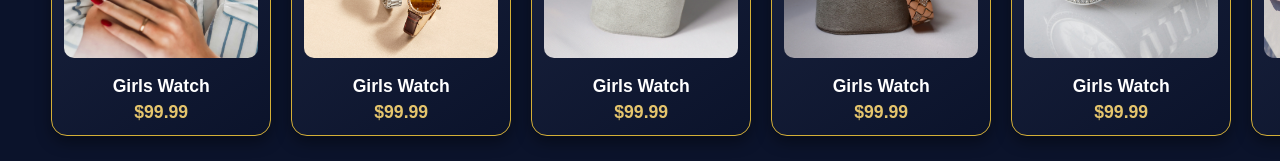
==== commit c1eea3fb: "new" ====
--- a/index.html
+++ b/index.html
@@ -15,46 +15,41 @@
         body {
             margin: 0;
             padding: 0;
-            font-family: Arial, sans-serif;
+            font-family: 'Segoe UI', Tahoma, Geneva, Verdana, sans-serif;
             background-color: #0b132b;
-        }
-
+            color: #ffffff;
+        }
+
+        /* Hero Section Fixes */
         .Hero-section {
             width: 100%;
-            min-height: 100vh;
             background: linear-gradient(135deg, #0b132b 0%, #1c2541 100%);
             display: flex;
             flex-direction: column;
             align-items: center;
-            justify-content: space-between;
-            padding: 2vh 4vw;
+            padding: 20px 4vw 30px;
             box-sizing: border-box;
         }
 
         .logo {
-            font-size: clamp(2rem, 6vw, 3.8rem);
+            font-size: clamp(2rem, 5vw, 3.2rem);
             font-weight: bold;
             color: #e5c56d;
             text-align: center;
-            margin-bottom: 1vh;
+            margin-bottom: 15px;
         }
 
         .header-nav {
             width: 100%;
             max-width: 1200px;
-            background-color: transparent;
             display: flex;
             align-items: center;
             justify-content: space-between;
-            flex-wrap: nowrap;
             gap: 10px;
-            padding: 1vh 0;
-            
-            
-            width: 100%;
-            z-index: 1000;
+            padding: 10px 20px;
             border: 2px solid #d4af37;
             border-radius: 15px;
+            background-color: rgba(11, 19, 43, 0.6);
         }
 
         .header-nav-left {
@@ -70,165 +65,156 @@
         }
 
         .header-nav img {
-            width: 20px;
-            height: 20px;
+            width: 24px;
+            height: 24px;
         }
 
         .nav-menu ul {
             display: flex;
-            flex-direction: row;
-            flex-wrap: wrap;
             list-style: none;
-            gap: 0.5rem;
+            gap: 1rem;
             padding: 0;
             margin: 0;
+            align-items: center;
+        }
+
+        .nav-menu ul li a {
+            display: inline-flex;
+            align-items: center;
             justify-content: center;
-        }
-
-        .nav-menu ul li a {
-            display: inline-block;
-            padding: 0.4rem 0.8rem;
             color: #e5c56d;
             text-decoration: none;
             font-weight: bold;
-            font-size: clamp(0.75rem, 2vw, 1.1rem);
+            font-size: 1.1rem;
             transition: all 0.3s ease;
-            white-space: nowrap;
+            padding: 5px 10px;
         }
 
         .nav-menu ul li a:hover {
             background-color: #e5c56d;
             color: #0b132b;
-            box-shadow: 0 4px 12px rgba(229, 197, 109, 0.4);
             border-radius: 8px;
         }
 
         .hero-text {
             text-align: center;
-            margin: 2vh 0;
+            margin: 20px 0 15px;
         }
 
         .hero-text h1 {
-            font-size: clamp(1.4rem, 4.5vw, 3rem);
+            font-size: clamp(1.4rem, 4vw, 2.5rem);
             font-weight: bold;
             text-shadow: 2px 4px 6px rgba(0, 0, 0, 0.7);
-            color: #e5c56d !important;
-            margin: 0;
-            padding: 0 2vw;
+            color: #e5c56d;
+            margin: 0;
         }
 
         .image-con {
             width: 100%;
             display: flex;
             justify-content: center;
-            margin-top: auto;
+            margin-top: 10px;
         }
 
         .image-con img {
-            width: 85vw;
-            max-width: 450px;
-            height: auto;
-            max-height: 40vh;
+            width: 100%;
+            max-width: 500px;
+            height: 260px;
             object-fit: cover;
             border-radius: 15px;
-            box-shadow: 0 10px 15px rgba(0, 0, 0, 0.4);
-            margin-top: -55px;
-        }
-
+            box-shadow: 0 8px 20px rgba(0, 0, 0, 0.5);
+            border: 1px solid rgba(212, 175, 55, 0.3);
+            content-visibility: auto;
+        }
+
+        /* Section Titles */
         .section-title {
             text-align: center;
             color: #e5c56d;
-            font-size: 22px;
-            text-shadow: 4px 6px 2px rgba(0, 0, 0, 0.6);
+            margin: 30px 0 15px;
+        }
+
+        .section-title h2, .section-title h1 {
+            font-size: clamp(1.5rem, 3.5vw, 2.2rem);
+            text-shadow: 2px 4px 4px rgba(0, 0, 0, 0.6);
+            margin: 0;
             font-weight: bold;
         }
 
-        .watches-grides img {
-            width: 450px;
-            height: 300px;
-            border: 2px solid #d4af37;
-            border-radius: 15px;
-        }
-
+        /* Watch Cards Containers */
         .watches-grides {
             display: flex;
             overflow-x: auto;
-        }
-
-        .section {
+            gap: 20px;
+            padding: 10px 4vw 25px;
+            scrollbar-width: thin;
+            scrollbar-color: #d4af37 transparent;
+        }
+
+        /* Improved Watch Cards Design */
+        .watch-item {
+            flex: 0 0 220px;
+            border: 1px solid #d4af37;
+            border-radius: 16px;
+            background: linear-gradient(145deg, #1c2541, #0b132b);
             text-align: center;
-            color: #e5c56d;
-            font-size: 22px;
-            text-shadow: 4px 6px 2px rgba(0, 0, 0, 0.6);
-            font-weight: bold;
-        }
-
-        .watches-grides2 img {
-            width: 450px;
-            height: 300px;
-            border: 2px solid #d4af37;
-            border-radius: 15px;
-        }
-
-        .watches-grides2 {
-            display: flex;
-            overflow-x: auto;
-        }
-
-        .sectiong {
-            text-align: center;
-            color: #e5c56d;
-            font-size: 22px;
-            text-shadow: 4px 6px 2px rgba(0, 0, 0, 0.6);
-            font-weight: bold;
-
-        }
-
-        .watches-grides3 img {
-            width: 450px;
-            height: 300px;
-            border: 2px solid #d4af37;
-            border-radius: 15px;
-
-        }
-
-        .watches-grides3 {
-            display: flex;
-            overflow-x: auto;
-        }
-        .watch-item{
-            flex: 0 0 auto;
-            width: 200px;
-            border: 2px solid #d4af37;
-            border-radius: 15px;
-            background-color: whitesmoke;
-            text-align: center;
-        }
+            margin: 0;
+            padding: 12px;
+            box-shadow: 0 6px 15px rgba(0, 0, 0, 0.4);
+            transition: transform 0.3s ease, box-shadow 0.3s ease;
+            display: flex;
+            flex-direction: column;
+            justify-content: space-between;
+        }
+
+        .watch-item:hover {
+            transform: translateY(-5px);
+            box-shadow: 0 10px 20px rgba(212, 175, 55, 0.2);
+        }
+
         .watch-item img {
             width: 100%;
-            height: auto;
-            border-radius: 15px;
-        }
+            height: 200px;
+            object-fit: cover;
+            border-radius: 10px;
+            background-color: #0b132b;
+        }
+
+        .watch-item figcaption {
+            padding-top: 10px;
+        }
+
         .watch-item figcaption h3 {
-            margin: 10px 0 5px;
-            font-size: 1.2rem;
-        }
+            margin: 8px 0 4px;
+            font-size: 1.1rem;
+            color: #ffffff;
+            font-weight: 600;
+        }
+
         .watch-item .price {
             font-weight: bold;
-            color: #d4af37;
+            color: #e5c56d;
             font-size: 1.1rem;
-        }
-
-        /* Mobile Optimization */
+            margin: 5px 0 0;
+        }
+
+        /* Mobile Adjustments */
         @media (max-width: 600px) {
             .header-nav {
-                justify-content: center;
-                flex-direction: row;
-                flex-wrap: nowrap;
+                padding: 8px 12px;
             }
 
-            .nav-menu {
-                margin: 0 auto;
+            .watch-item {
+                flex: 0 0 180px;
+                padding: 10px;
+            }
+
+            .watch-item img {
+                height: 160px;
+            }
+            
+            .image-con img {
+                height: 200px;
             }
         }
     </style>
@@ -244,26 +230,20 @@
         <div class="header-nav">
            <div class="header-nav-left">
                 <h2>Elite Time</h2>
-                <img src="img.png.jpg" alt="Elite logo">
+                <img src="img.png.jpg" alt="Elite logo" loading="eager" width="24" height="24">
             </div>
             <div class="nav-menu nav-links">
                 <ul>
                     <li><a href="index.html"><i class="fa-solid fa-house"></i></a></li>
-                    <li><a href="#"><?xml version="1.0" encoding="utf-8"?><!-- Uploaded to: SVG Repo, www.svgrepo.com, Generator: SVG Repo Mixer Tools -->
-<svg width="22px" height="25x" viewBox="0 4 24 24" fill="currentcolor" xmlns="http://www.w3.org/2000/svg">
-<path d="M8.5 19H15.5C17.83 19 19 17.83 19 15.5V8.5C19 6.17 17.83 5 15.5 5H8.5C6.17 5 5 6.17 5 8.5V15.5C5 17.83 6.17 19 8.5 19Z" stroke="#292D32" stroke-width="1.5" stroke-miterlimit="10" stroke-linecap="round" stroke-linejoin="round"/>
-<path opacity="0.4" d="M16 2H8" stroke="#292D32" stroke-width="1.5" stroke-miterlimit="10" stroke-linecap="round" stroke-linejoin="round"/>
-<path opacity="0.4" d="M16 22H8" stroke="#292D32" stroke-width="1.5" stroke-miterlimit="10" stroke-linecap="round" stroke-linejoin="round"/>
-<path opacity="0.4" d="M11.5 9.5V12.5H14.5" stroke="#292D32" stroke-width="1.5" stroke-miterlimit="10" stroke-linecap="round" stroke-linejoin="round"/>
-</svg></i></a></li>
-                    <li><a href="#"><?xml version="1.0" encoding="utf-8"?><!-- Uploaded to: SVG Repo, www.svgrepo.com, Generator: SVG Repo Mixer Tools -->
-<svg width="22px" height="25x" viewBox="0 4 24 24" fill="currentcolor" xmlns="http://www.w3.org/2000/svg">
-<path d="M8.5 19H15.5C17.83 19 19 17.83 19 15.5V8.5C19 6.17 17.83 5 15.5 5H8.5C6.17 5 5 6.17 5 8.5V15.5C5 17.83 6.17 19 8.5 19Z" stroke="#292D32" stroke-width="1.5" stroke-miterlimit="10" stroke-linecap="round" stroke-linejoin="round"/>
-<path opacity="0.4" d="M16 2H8" stroke="#292D32" stroke-width="1.5" stroke-miterlimit="10" stroke-linecap="round" stroke-linejoin="round"/>
-<path opacity="0.4" d="M16 22H8" stroke="#292D32" stroke-width="1.5" stroke-miterlimit="10" stroke-linecap="round" stroke-linejoin="round"/>
-<path opacity="0.4" d="M11.5 9.5V12.5H14.5" stroke="#292D32" stroke-width="1.5" stroke-miterlimit="10" stroke-linecap="round" stroke-linejoin="round"/>
-</svg></a></li>
-             <li><a href="contact.html"><i class="fa-solid fa-phone"></i></a></li>
+                    <li><a href="#">
+                        <svg width="20px" height="20px" viewBox="0 0 24 24" fill="none" xmlns="http://www.w3.org/2000/svg">
+                        <path d="M8.5 19H15.5C17.83 19 19 17.83 19 15.5V8.5C19 6.17 17.83 5 15.5 5H8.5C6.17 5 5 6.17 5 8.5V15.5C5 17.83 6.17 19 8.5 19Z" stroke="#e5c56d" stroke-width="1.5" stroke-miterlimit="10" stroke-linecap="round" stroke-linejoin="round"/>
+                        <path opacity="0.4" d="M16 2H8" stroke="#e5c56d" stroke-width="1.5" stroke-miterlimit="10" stroke-linecap="round" stroke-linejoin="round"/>
+                        <path opacity="0.4" d="M16 22H8" stroke="#e5c56d" stroke-width="1.5" stroke-miterlimit="10" stroke-linecap="round" stroke-linejoin="round"/>
+                        <path opacity="0.4" d="M11.5 9.5V12.5H14.5" stroke="#e5c56d" stroke-width="1.5" stroke-miterlimit="10" stroke-linecap="round" stroke-linejoin="round"/>
+                        </svg>
+                    </a></li>
+                    <li><a href="contact.html"><i class="fa-solid fa-phone"></i></a></li>
                 </ul>
             </div>
         </div>
@@ -273,207 +253,199 @@
         </div>
 
         <div class="image-con">
-            <img src="https://images.pexels.com/photos/10343908/pexels-photo-10343908.jpeg" alt="Watch pic">
+            <img src="https://images.pexels.com/photos/10343908/pexels-photo-10343908.jpeg" alt="Watch pic" fetchpriority="high" width="500" height="260">
         </div>
 
     </div>
+
+    <!-- Premium Watches -->
     <div class="section-title">
-        <h2>Premium watches </h2>
+        <h2>Premium Watches</h2>
     </div>
     <div class="watches-grides">
         <figure class="watch-item">
-            <img src="1 (2).jpg" alt="Watch pic">
-            <figcaption>
-                <h3>Rolex gold</h3>
-                <p class="price">$99.99</p>
-            </figcaption>
-        </figure>
-
-        <figure class="watch-item">
-            <img src="1 (3).jpg" alt="Watch pic">
-            <figcaption>
-                <h3>Rolex blue</h3>
-                <p class="price">$99.99</p>
-            </figcaption>
-        </figure>
-        <figure class="watch-item">
-            <img src="1 (4).jpg" alt="Watch pic">
-            <figcaption>
-                <h3>Rolex blue Automatic</h3>
-                <p class="price">$99.99</p>
-            </figcaption>
-        </figure>
-        <figure class="watch-item">
-            <img src="1 (6).jpg" alt="Watch pic">
-            <figcaption>
-                <h3> Golden classic</h3>
-                <p class="price">$99.99</p>
-            </figcaption>
-        </figure>
-        <figure class="watch-item">
-            <img src="1 (1).jpg" alt="Watch pic">
-            <figcaption>
-                <h3>Fossil gold</h3>
-                <p class="price">$99.99</p>
-            </figcaption>
-        </figure>
-        <figure class="watch-item">
-            <img src="1 (7).jpg" alt="Watch pic">
-            <figcaption>
-                <h3>Rolex gold</h3>
-                <p class="price">$99.99</p>
-            </figcaption>
-        </figure>
-        <figure class="watch-item">
-            <img src="1 (8).jpg" alt="Watch pic">
-            <figcaption>
-                <h3>Omega sliver</h3>
-                <p class="price">$99.99</p>
-            </figcaption>
-        </figure>
-        <figure class="watch-item">
-            <img src="1 (10).jpg" alt="Watch pic">
-            <figcaption>
-                <h3>Rolex gold</h3>
-                <p class="price">$99.99</p>
-            </figcaption>
-        </figure>
-    </div>
-    <div class="section">
-        <h2>Classic watches</h2>
-    </div>
-    <div class="watches-grides2">
-        <figure class="watch-item">
-            <img src="2 (1).jpg" alt="WAtch pic">
-
-            <figcaption>
-                <h3>Classic watch</h3>
-                <p class="price">$99.99</p>
-            </figcaption>
-        </figure>
-        <figure class="watch-item">
-            <img src="2 (2).jpg" alt="WAtch pic">
-
-            <figcaption>
-                <h3>Classic watch</h3>
-                <p class="price">$99.99</p>
-            </figcaption>
-        </figure>
-        <figure class="watch-item">
-            <img src="2 (3).jpg" alt="WAtch pic">
-            <figcaption>
-                <h3>Classic watch</h3>
-                <p class="price">$99.99</p>
-            </figcaption>
-        </figure>
-        <figure class="watch-item">
-            <img src="2 (8).jpg" alt="WAtch pic">
-
-            <figcaption>
-                <h3>Classic watch</h3>
-                <p class="price">$99.99</p>
-            </figcaption>
-        </figure>
-        <figure class="watch-item">
-            <img src="2 (12).jpg" alt="WAtch pic">
-
-            <figcaption>
-                <h3>Classic watch</h3>
-                <p class="price">$99.99</p>
-            </figcaption>
-        </figure>
-        <figure class="watch-item">
-            <img src="2 (14).jpg" alt="WAtch pic">
-            <figcaption>
-                <h3>Classic watch</h3>
-                <p class="price">$99.99</p>
-            </figcaption>
-        </figure>
-        <figure class="watch-item">
-            <img src="2 (15).jpg" alt="WAtch pic">
-
-            <figcaption>
-                <h3>Classic watch</h3>
-                <p class="price">$99.99</p>
-            </figcaption>
-        </figure>
-    </div>
-    <div class="sectiong">
-        <h1>Girls Premium Watches</h1>
-    </div>
-    <div class="watches-grides3">
-        <figure class="watch-item">
-            <img src="3 (2).jpg" alt="girls watch">
-
-            <figcaption>
-                <h3>Girls Watch</h3>
-                <p class="price">$99.99</p>
-            </figcaption>
-        </figure>
-        <figure class="watch-item">
-            <img src="3 (1).jpg" alt="girls watch">
-
-            <figcaption>
-                <h3>Girls Watch</h3>
-                <p class="price">$99.99</p>
-            </figcaption>
-        </figure>
-        <figure class="watch-item">
-            <img src="3 (4).jpg" alt="girls watch">
-
-            <figcaption>
-                <h3>Girls Watch</h3>
-                <p class="price">$99.99</p>
-            </figcaption>
-        </figure>
-        <figure class="watch-item">
-            <img src="3 (5).jpg" alt="girls watch">
-
-            <figcaption>
-                <h3>Girls Watch</h3>
-                <p class="price">$99.99</p>
-            </figcaption>
-        </figure>
-        <figure class="watch-item">
-            <img src="3 (3).jpg" alt="girls watch">
-
-            <figcaption>
-                <h3>Girls Watch</h3>
-                <p class="price">$99.99</p>
-            </figcaption>
-        </figure>
-        <figure class="watch-item">
-            <img src="3 (9).jpg" alt="girls watch">
-            <figcaption>
-                <h3>Girls Watch</h3>
-                <p class="price">$99.99</p>
-            </figcaption>
-        </figure>
-        <figure class="watch-item">
-            <img src="3 (8).jpg" alt="girls watch">
-
-            <figcaption>
-                <h3>Girls Watch</h3>
-                <p class="price">$99.99</p>
-            </figcaption>
-        </figure>
-        <figure class="watch-item">
-
-            <img src="3 (7).jpg" alt="girls watch">
-            <figcaption>
-                <h3>Girls Watch</h3>
-                <p class="price">$99.99</p>
-            </figcaption>
-        </figure>
-        <figure class="watch-item">
-            <img src="3 (6).jpg" alt="girls watch">
-
-            <figcaption>
-                <h3>Girls Watch</h3>
-                <p class="price">$99.99</p>
-            </figcaption>
-        </figure>
-
+            <img src="1 (2).jpg" alt="Watch pic" loading="lazy" width="220" height="200">
+            <figcaption>
+                <h3>Rolex Gold</h3>
+                <p class="price">$99.99</p>
+            </figcaption>
+        </figure>
+
+        <figure class="watch-item">
+            <img src="1 (3).jpg" alt="Watch pic" loading="lazy" width="220" height="200">
+            <figcaption>
+                <h3>Rolex Blue</h3>
+                <p class="price">$99.99</p>
+            </figcaption>
+        </figure>
+        <figure class="watch-item">
+            <img src="1 (4).jpg" alt="Watch pic" loading="lazy" width="220" height="200">
+            <figcaption>
+                <h3>Rolex Blue Automatic</h3>
+                <p class="price">$99.99</p>
+            </figcaption>
+        </figure>
+        <figure class="watch-item">
+            <img src="1 (6).jpg" alt="Watch pic" loading="lazy" width="220" height="200">
+            <figcaption>
+                <h3>Golden Classic</h3>
+                <p class="price">$99.99</p>
+            </figcaption>
+        </figure>
+        <figure class="watch-item">
+            <img src="1 (1).jpg" alt="Watch pic" loading="lazy" width="220" height="200">
+            <figcaption>
+                <h3>Fossil Gold</h3>
+                <p class="price">$99.99</p>
+            </figcaption>
+        </figure>
+        <figure class="watch-item">
+            <img src="1 (7).jpg" alt="Watch pic" loading="lazy" width="220" height="200">
+            <figcaption>
+                <h3>Rolex Gold</h3>
+                <p class="price">$99.99</p>
+            </figcaption>
+        </figure>
+        <figure class="watch-item">
+            <img src="1 (8).jpg" alt="Watch pic" loading="lazy" width="220" height="200">
+            <figcaption>
+                <h3>Omega Silver</h3>
+                <p class="price">$99.99</p>
+            </figcaption>
+        </figure>
+        <figure class="watch-item">
+            <img src="1 (10).jpg" alt="Watch pic" loading="lazy" width="220" height="200">
+            <figcaption>
+                <h3>Rolex Gold</h3>
+                <p class="price">$99.99</p>
+            </figcaption>
+        </figure>
+    </div>
+
+    <!-- Classic Watches -->
+    <div class="section-title">
+        <h2>Classic Watches</h2>
+    </div>
+    <div class="watches-grides">
+        <figure class="watch-item">
+            <img src="2 (1).jpg" alt="Watch pic" loading="lazy" width="220" height="200">
+            <figcaption>
+                <h3>Classic Watch</h3>
+                <p class="price">$99.99</p>
+            </figcaption>
+        </figure>
+        <figure class="watch-item">
+            <img src="2 (2).jpg" alt="Watch pic" loading="lazy" width="220" height="200">
+            <figcaption>
+                <h3>Classic Watch</h3>
+                <p class="price">$99.99</p>
+            </figcaption>
+        </figure>
+        <figure class="watch-item">
+            <img src="2 (3).jpg" alt="Watch pic" loading="lazy" width="220" height="200">
+            <figcaption>
+                <h3>Classic Watch</h3>
+                <p class="price">$99.99</p>
+            </figcaption>
+        </figure>
+        <figure class="watch-item">
+            <img src="2 (8).jpg" alt="Watch pic" loading="lazy" width="220" height="200">
+            <figcaption>
+                <h3>Classic Watch</h3>
+                <p class="price">$99.99</p>
+            </figcaption>
+        </figure>
+        <figure class="watch-item">
+            <img src="2 (12).jpg" alt="Watch pic" loading="lazy" width="220" height="200">
+            <figcaption>
+                <h3>Classic Watch</h3>
+                <p class="price">$99.99</p>
+            </figcaption>
+        </figure>
+        <figure class="watch-item">
+            <img src="2 (14).jpg" alt="Watch pic" loading="lazy" width="220" height="200">
+            <figcaption>
+                <h3>Classic Watch</h3>
+                <p class="price">$99.99</p>
+            </figcaption>
+        </figure>
+        <figure class="watch-item">
+            <img src="2 (15).jpg" alt="Watch pic" loading="lazy" width="220" height="200">
+            <figcaption>
+                <h3>Classic Watch</h3>
+                <p class="price">$99.99</p>
+            </figcaption>
+        </figure>
+    </div>
+
+    <!-- Girls Premium Watches -->
+    <div class="section-title">
+        <h2>Girls Premium Watches</h2>
+    </div>
+    <div class="watches-grides">
+        <figure class="watch-item">
+            <img src="3 (2).jpg" alt="Girls Watch" loading="lazy" width="220" height="200">
+            <figcaption>
+                <h3>Girls Watch</h3>
+                <p class="price">$99.99</p>
+            </figcaption>
+        </figure>
+        <figure class="watch-item">
+            <img src="3 (1).jpg" alt="Girls Watch" loading="lazy" width="220" height="200">
+            <figcaption>
+                <h3>Girls Watch</h3>
+                <p class="price">$99.99</p>
+            </figcaption>
+        </figure>
+        <figure class="watch-item">
+            <img src="3 (4).jpg" alt="Girls Watch" loading="lazy" width="220" height="200">
+            <figcaption>
+                <h3>Girls Watch</h3>
+                <p class="price">$99.99</p>
+            </figcaption>
+        </figure>
+        <figure class="watch-item">
+            <img src="3 (5).jpg" alt="Girls Watch" loading="lazy" width="220" height="200">
+            <figcaption>
+                <h3>Girls Watch</h3>
+                <p class="price">$99.99</p>
+            </figcaption>
+        </figure>
+        <figure class="watch-item">
+            <img src="3 (3).jpg" alt="Girls Watch" loading="lazy" width="220" height="200">
+            <figcaption>
+                <h3>Girls Watch</h3>
+                <p class="price">$99.99</p>
+            </figcaption>
+        </figure>
+        <figure class="watch-item">
+            <img src="3 (9).jpg" alt="Girls Watch" loading="lazy" width="220" height="200">
+            <figcaption>
+                <h3>Girls Watch</h3>
+                <p class="price">$99.99</p>
+            </figcaption>
+        </figure>
+        <figure class="watch-item">
+            <img src="3 (8).jpg" alt="Girls Watch" loading="lazy" width="220" height="200">
+            <figcaption>
+                <h3>Girls Watch</h3>
+                <p class="price">$99.99</p>
+            </figcaption>
+        </figure>
+        <figure class="watch-item">
+            <img src="3 (7).jpg" alt="Girls Watch" loading="lazy" width="220" height="200">
+            <figcaption>
+                <h3>Girls Watch</h3>
+                <p class="price">$99.99</p>
+            </figcaption>
+        </figure>
+        <figure class="watch-item">
+            <img src="3 (6).jpg" alt="Girls Watch" loading="lazy" width="220" height="200">
+            <figcaption>
+                <h3>Girls Watch</h3>
+                <p class="price">$99.99</p>
+            </figcaption>
+        </figure>
     </div>
 </body>
 
